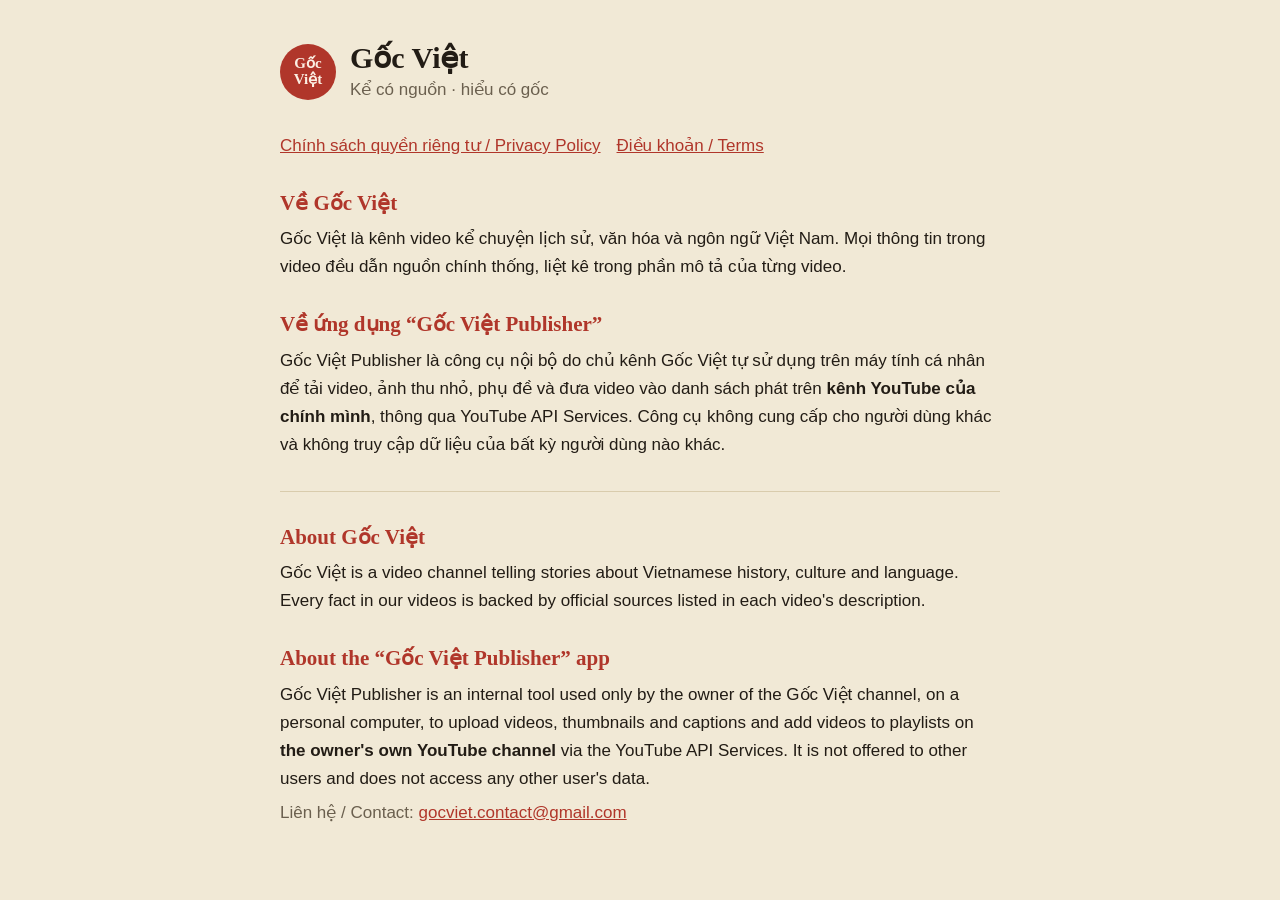
==== index.html @ 61511989 "Gốc Việt Publisher: homepage, privacy policy and terms Public pages required for the Google OAuth co" ====
<!doctype html>
<html lang="vi"><head><meta charset="utf-8"><meta name="viewport" content="width=device-width,initial-scale=1">
<title>Gốc Việt — Kể có nguồn, hiểu có gốc</title><link rel="stylesheet" href="style.css"></head>
<body><main>
<header><div class="seal">Gốc<br>Việt</div><div><h1>Gốc Việt</h1><div class="muted">Kể có nguồn · hiểu có gốc</div></div></header>
<nav><a href="privacy.html">Chính sách quyền riêng tư / Privacy Policy</a><a href="terms.html">Điều khoản / Terms</a></nav>
<h2>Về Gốc Việt</h2>
<p>Gốc Việt là kênh video kể chuyện lịch sử, văn hóa và ngôn ngữ Việt Nam. Mọi thông tin trong video đều dẫn nguồn chính thống, liệt kê trong phần mô tả của từng video.</p>
<h2>Về ứng dụng “Gốc Việt Publisher”</h2>
<p>Gốc Việt Publisher là công cụ nội bộ do chủ kênh Gốc Việt tự sử dụng trên máy tính cá nhân để tải video, ảnh thu nhỏ, phụ đề và đưa video vào danh sách phát trên <b>kênh YouTube của chính mình</b>, thông qua YouTube API Services. Công cụ không cung cấp cho người dùng khác và không truy cập dữ liệu của bất kỳ người dùng nào khác.</p>
<hr>
<h2>About Gốc Việt</h2>
<p>Gốc Việt is a video channel telling stories about Vietnamese history, culture and language. Every fact in our videos is backed by official sources listed in each video's description.</p>
<h2>About the “Gốc Việt Publisher” app</h2>
<p>Gốc Việt Publisher is an internal tool used only by the owner of the Gốc Việt channel, on a personal computer, to upload videos, thumbnails and captions and add videos to playlists on <b>the owner's own YouTube channel</b> via the YouTube API Services. It is not offered to other users and does not access any other user's data.</p>
<p class="muted">Liên hệ / Contact: <a href="mailto:gocviet.contact@gmail.com">gocviet.contact@gmail.com</a></p>
</main></body></html>
---- style.css ----
:root{--paper:#f1e9d6;--ink:#221c15;--son:#b0362a;--muted:#6b604f}
*{box-sizing:border-box}body{margin:0;background:var(--paper);color:var(--ink);font:17px/1.65 -apple-system,"Segoe UI",Roboto,"Helvetica Neue",Arial,sans-serif}
main{max-width:760px;margin:0 auto;padding:40px 20px 60px}
header{display:flex;align-items:center;gap:14px;margin-bottom:28px}
.seal{width:56px;height:56px;border-radius:50%;background:var(--son);color:#fbefe3;display:flex;align-items:center;justify-content:center;font:800 15px/1.05 Georgia,serif;text-align:center}
h1{font:800 30px/1.2 Georgia,"Times New Roman",serif;margin:0}h2{font:700 21px/1.3 Georgia,serif;margin:30px 0 8px;color:var(--son)}
p,li{margin:6px 0}a{color:var(--son)}small,.muted{color:var(--muted)}hr{border:0;border-top:1px solid #d9ccad;margin:32px 0}
nav a{margin-right:16px}
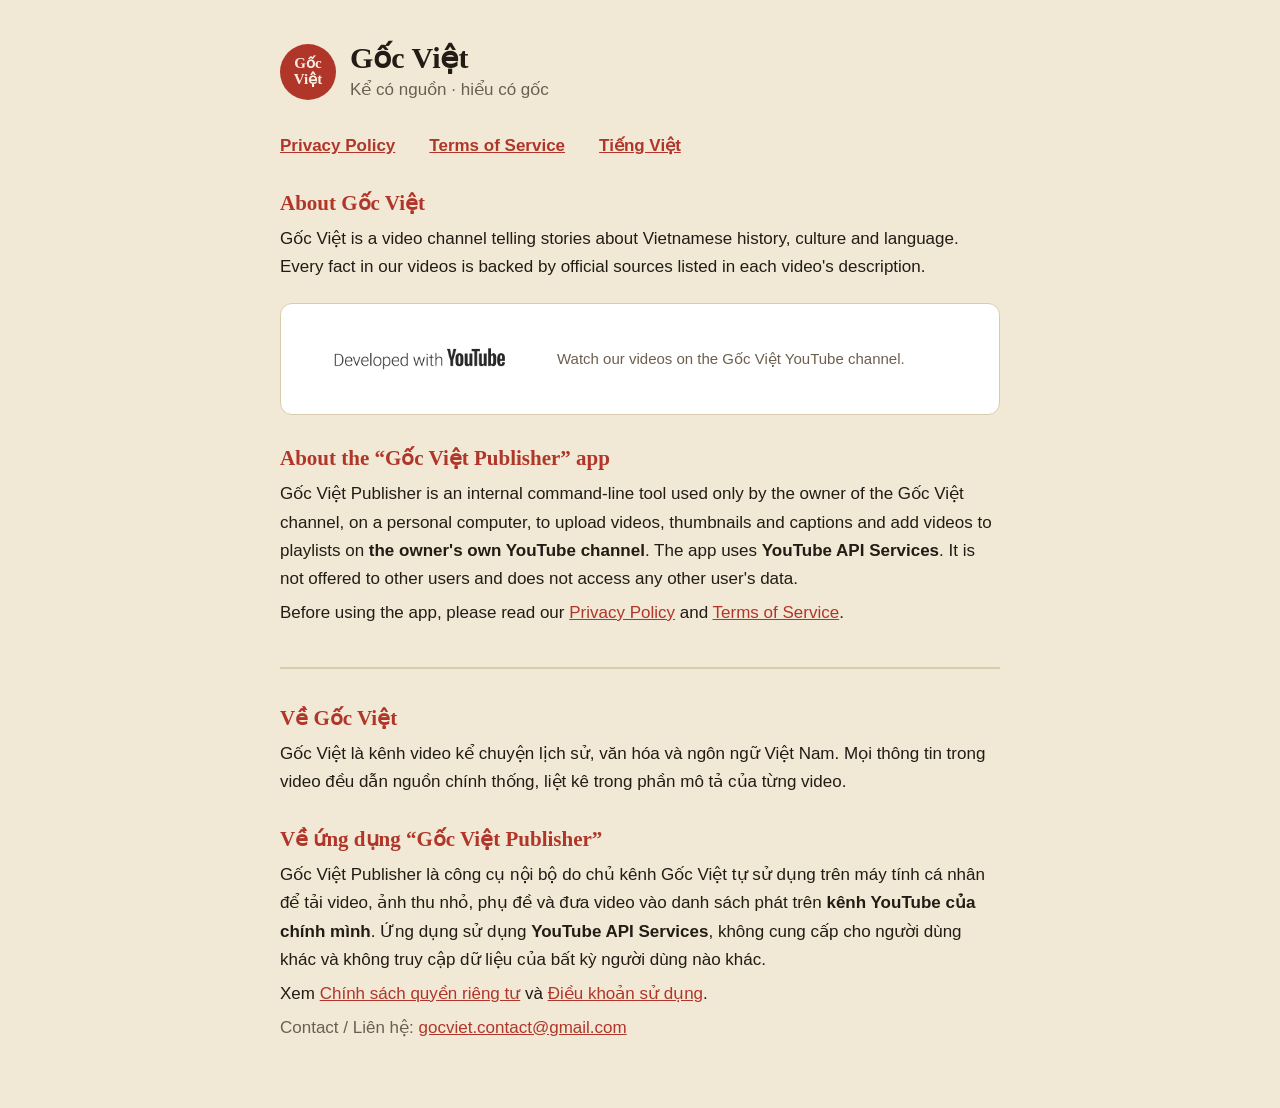
==== commit 3137ff2d: "Update privacy policy, terms and homepage for YouTube API audit - Privacy policy covers every item o" ====
--- a/index.html
+++ b/index.html
@@ -1,17 +1,22 @@
 <!doctype html>
-<html lang="vi"><head><meta charset="utf-8"><meta name="viewport" content="width=device-width,initial-scale=1">
-<title>Gốc Việt — Kể có nguồn, hiểu có gốc</title><link rel="stylesheet" href="style.css"></head>
+<html lang="en"><head><meta charset="utf-8"><meta name="viewport" content="width=device-width,initial-scale=1">
+<title>Gốc Việt Publisher</title><link rel="stylesheet" href="style.css"></head>
 <body><main>
 <header><div class="seal">Gốc<br>Việt</div><div><h1>Gốc Việt</h1><div class="muted">Kể có nguồn · hiểu có gốc</div></div></header>
-<nav><a href="privacy.html">Chính sách quyền riêng tư / Privacy Policy</a><a href="terms.html">Điều khoản / Terms</a></nav>
+<nav class="links"><a href="privacy.html">Privacy Policy</a><a href="terms.html">Terms of Service</a><a href="#vi">Tiếng Việt</a></nav>
+<h2>About Gốc Việt</h2>
+<p>Gốc Việt is a video channel telling stories about Vietnamese history, culture and language. Every fact in our videos is backed by official sources listed in each video's description.</p>
+<div class="yt"><a href="https://www.youtube.com/channel/UC-KJsMzxn_kixzKqfmRFugw" target="_blank" rel="noopener"><img src="img/developed-with-youtube.png" alt="Developed with YouTube"></a><p>Watch our videos on the Gốc Việt YouTube channel.</p></div>
+<h2>About the “Gốc Việt Publisher” app</h2>
+<p>Gốc Việt Publisher is an internal command-line tool used only by the owner of the Gốc Việt channel, on a personal computer, to upload videos, thumbnails and captions and add videos to playlists on <b>the owner's own YouTube channel</b>. The app uses <b>YouTube API Services</b>. It is not offered to other users and does not access any other user's data.</p>
+<p>Before using the app, please read our <a href="privacy.html">Privacy Policy</a> and <a href="terms.html">Terms of Service</a>.</p>
+
+<section class="lang" id="vi" lang="vi">
 <h2>Về Gốc Việt</h2>
 <p>Gốc Việt là kênh video kể chuyện lịch sử, văn hóa và ngôn ngữ Việt Nam. Mọi thông tin trong video đều dẫn nguồn chính thống, liệt kê trong phần mô tả của từng video.</p>
 <h2>Về ứng dụng “Gốc Việt Publisher”</h2>
-<p>Gốc Việt Publisher là công cụ nội bộ do chủ kênh Gốc Việt tự sử dụng trên máy tính cá nhân để tải video, ảnh thu nhỏ, phụ đề và đưa video vào danh sách phát trên <b>kênh YouTube của chính mình</b>, thông qua YouTube API Services. Công cụ không cung cấp cho người dùng khác và không truy cập dữ liệu của bất kỳ người dùng nào khác.</p>
-<hr>
-<h2>About Gốc Việt</h2>
-<p>Gốc Việt is a video channel telling stories about Vietnamese history, culture and language. Every fact in our videos is backed by official sources listed in each video's description.</p>
-<h2>About the “Gốc Việt Publisher” app</h2>
-<p>Gốc Việt Publisher is an internal tool used only by the owner of the Gốc Việt channel, on a personal computer, to upload videos, thumbnails and captions and add videos to playlists on <b>the owner's own YouTube channel</b> via the YouTube API Services. It is not offered to other users and does not access any other user's data.</p>
-<p class="muted">Liên hệ / Contact: <a href="mailto:gocviet.contact@gmail.com">gocviet.contact@gmail.com</a></p>
+<p>Gốc Việt Publisher là công cụ nội bộ do chủ kênh Gốc Việt tự sử dụng trên máy tính cá nhân để tải video, ảnh thu nhỏ, phụ đề và đưa video vào danh sách phát trên <b>kênh YouTube của chính mình</b>. Ứng dụng sử dụng <b>YouTube API Services</b>, không cung cấp cho người dùng khác và không truy cập dữ liệu của bất kỳ người dùng nào khác.</p>
+<p>Xem <a href="privacy.html#vi">Chính sách quyền riêng tư</a> và <a href="terms.html#vi">Điều khoản sử dụng</a>.</p>
+</section>
+<p class="muted">Contact / Liên hệ: <a href="mailto:gocviet.contact@gmail.com">gocviet.contact@gmail.com</a></p>
 </main></body></html>
--- a/style.css
+++ b/style.css
@@ -6,3 +6,8 @@
 h1{font:800 30px/1.2 Georgia,"Times New Roman",serif;margin:0}h2{font:700 21px/1.3 Georgia,serif;margin:30px 0 8px;color:var(--son)}
 p,li{margin:6px 0}a{color:var(--son)}small,.muted{color:var(--muted)}hr{border:0;border-top:1px solid #d9ccad;margin:32px 0}
 nav a{margin-right:16px}
+nav.links{display:flex;flex-wrap:wrap;gap:8px 18px;margin:0 0 8px;font-weight:700}
+.updated{color:var(--muted);font-size:15px;margin:-4px 0 18px}
+.yt{display:flex;align-items:center;gap:18px;flex-wrap:wrap;background:#fff;border:1px solid #d9ccad;border-radius:12px;padding:12px 18px;margin:22px 0}
+.yt img{width:240px;height:auto;display:block}.yt p{margin:0;color:var(--muted);font-size:15px}
+.lang{margin-top:40px;padding-top:6px;border-top:2px solid #d9ccad}
